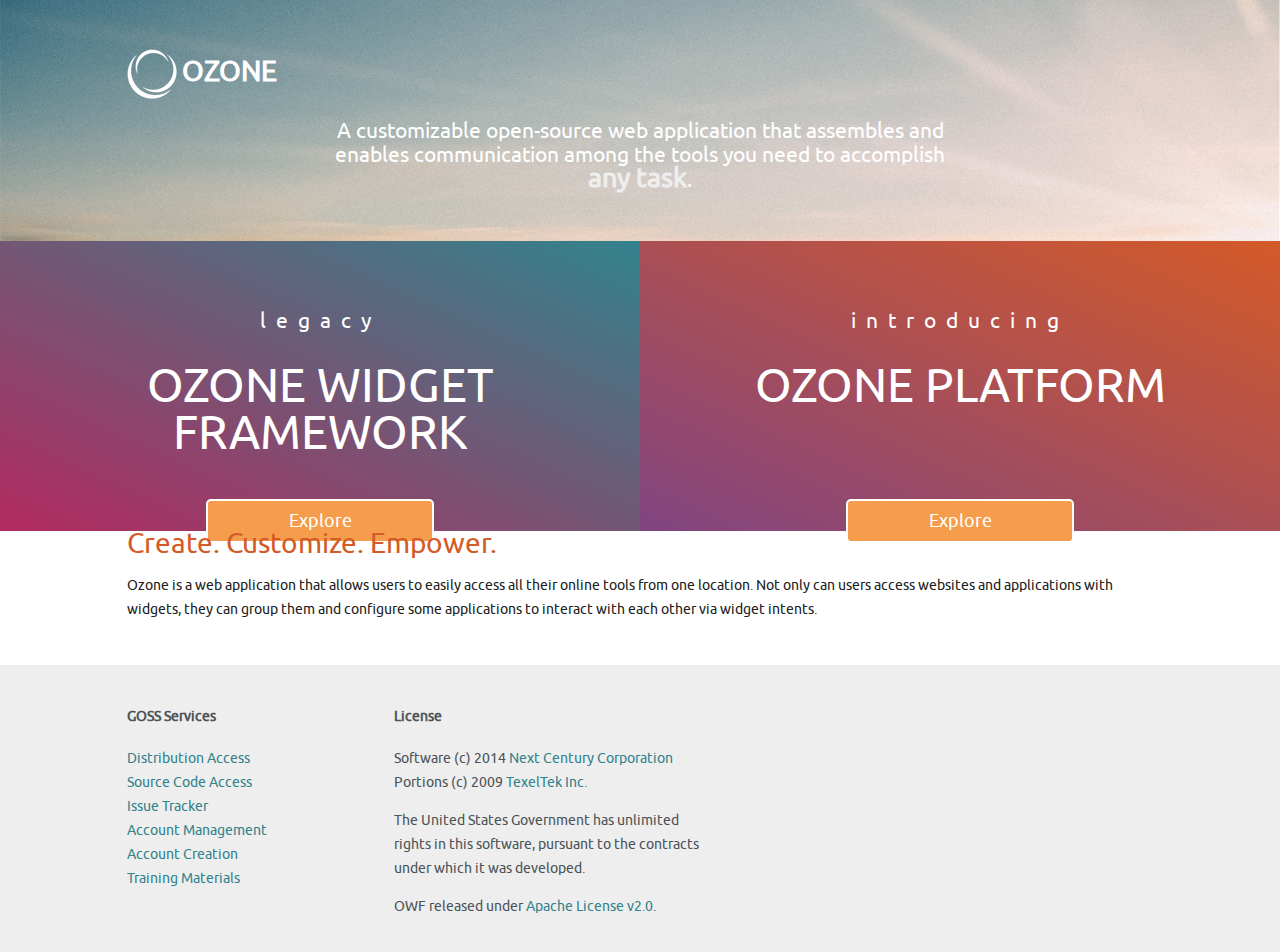
==== index.html @ d190553e "initial redesign commit" ====
<!DOCTYPE html>
<!--[if lt IE 7]>      <html class="no-js lt-ie9 lt-ie8 lt-ie7"> <![endif]-->
<!--[if IE 7]>         <html class="no-js lt-ie9 lt-ie8"> <![endif]-->
<!--[if IE 8]>         <html class="no-js lt-ie9"> <![endif]-->
<!--[if gt IE 8]><!--> <html class="no-js"> <!--<![endif]-->
    <head>
        <meta charset="utf-8">
        <meta http-equiv="X-UA-Compatible" content="IE=edge,chrome=1">
        <title>Ozone</title>
        <meta name="description" content="">
        <meta name="viewport" content="width=device-width, initial-scale=1">

        <link rel="stylesheet" href="css/normalize.min.css" />
        <link rel="stylesheet" href="css/icons.css" />
        <link rel="stylesheet" href="css/main.css" />

        <!--[if lt IE 9]>
            <script src="js/vendor/html5-3.6-respond-1.1.0.min.js"></script>
        <![endif]-->
    </head>
    <body>
        <!--[if lt IE 7]>
            <p class="browsehappy">You are using an <strong>outdated</strong> browser. Please <a href="http://browsehappy.com/">upgrade your browser</a> to improve your experience.</p>
        <![endif]-->

        <div class="header-container bg">
            <header class="wrapper clearfix">
                <h1 class="title"><a href="index.html"><img src="img/logo_o.png" />Ozone</a></h1>
                <h2>A customizable open-source web application that assembles and enables communication among the tools you need to accomplish <b>any task</b>.</h2>
            </header>
        </div>
        
        <div class="section-container two half clearfix">
            <div class="wrapper">
                <h2>Legacy</h2>
                <h1>Ozone Widget Framework</h1>
                <a href="owf.html" class="button">Explore</a>
            </div>
        </div>
        
        <div class="section-container one half clearfix">
            <div class="wrapper">
                <h2>Introducing</h2>
                <h1>Ozone Platform</h1>
                <a href="ozp.html" class="button">Explore</a>
            </div>
        </div>

        <div class="main-container clearfix">
            <div class="main wrapper clearfix">
                <h1>Create. Customize. Empower.</h1>
                <p>Ozone is a web application that allows users to easily access all their online tools from one location. Not only can users access websites and applications with widgets, they can group them and configure some applications to interact with each other via widget intents.</p>
            </div>
        </div>

        <div class="footer-container">
            <footer class="wrapper clearfix">
                <div class="col4">
                    <h4>GOSS Services</h4> 
                    <ul>
                        <li><a href="https://www.owfgoss.org/downloads">Distribution Access</a></li>
                        <li><a href="https://www.owfgoss.org/git">Source Code Access</a></li>
                        <li><a href="https://www.owfgoss.org/jira/">Issue Tracker</a></li>
                        <li><a href="https://www.owfgoss.org/crowd">Account Management</a></li>
                        <li><a href="https://www.owfgoss.org/confluence/display/wdwsignup/Account+Information">Account Creation</a></li>
                        <li><a href="https://www.owfgoss.org/downloads/Training">Training Materials</a></li>
                    </ul>
                </div>
                <div class="col3">
                    <h4>License</h4>
                    <p>Software (c) 2014 <a href="http://www.nextcentury.com/">Next Century Corporation</a>
                    <br />Portions (c) 2009 <a href="http://www.texeltek.com/">TexelTek Inc.</a></p>
                    <p>The United States Government has unlimited rights in this software, pursuant to the contracts under which it was developed.</p>
                    <p>OWF released under <a href="http://www.apache.org/licenses/LICENSE-2.0">Apache License v2.0</a>.</p>
                </div>
            </footer>
        </div>

        <script>window.jQuery || document.write('<script src="js/vendor/jquery-1.11.1.min.js"><\/script>')</script>

        <script src="js/main.js"></script>
    </body>
</html>
---- css/icons.css ----
@font-face {
	font-family: 'icons';
	src: url('fonts/icons.eot');
}
@font-face {
	font-family: 'icons';
	src: url([data-uri]) format('truetype'),
		 url([data-uri]) format('woff');
	font-weight: normal;
	font-style: normal;
}

[class^="icon-"], [class*=" icon-"] {
	font-family: 'icons', Ubuntu, Calibri, sans-serif;
	speak: none;
	font-style: normal;
	font-weight: normal;
	font-variant: normal;
	text-transform: none;
	line-height: 1;

	/* Better Font Rendering =========== */
	-webkit-font-smoothing: antialiased;
	-moz-osx-font-smoothing: grayscale;
}

.icon-type:before {
	content: "\e608";
}
.icon-pencil:before {
	content: "\e609";
}
.icon-bell-filled:before {
	content: "\e600";
}
.icon-home:before {
	content: "\e601";
}
.icon-question:before {
	content: "\e602";
}
.icon-shopping:before {
	content: "\e603";
}
.icon-shopping-settings:before {
	content: "\e604";
}
.icon-wrench:before {
	content: "\e605";
}
.icon-eye:before {
	content: "\e000";
}
.icon-paper-clip:before {
	content: "\e001";
}
.icon-mail:before {
	content: "\e002";
}
.icon-toggle:before {
	content: "\e003";
}
.icon-layout:before {
	content: "\e004";
}
.icon-link:before {
	content: "\e005";
}
.icon-bell:before {
	content: "\e006";
}
.icon-lock:before {
	content: "\e007";
}
.icon-unlock:before {
	content: "\e008";
}
.icon-ribbon:before {
	content: "\e009";
}
.icon-image:before {
	content: "\e010";
}
.icon-signal:before {
	content: "\e011";
}
.icon-target:before {
	content: "\e012";
}
.icon-clipboard:before {
	content: "\e013";
}
.icon-clock:before {
	content: "\e014";
}
.icon-watch:before {
	content: "\e015";
}
.icon-air-play:before {
	content: "\e016";
}
.icon-camera:before {
	content: "\e017";
}
.icon-video:before {
	content: "\e018";
}
.icon-disc:before {
	content: "\e019";
}
.icon-printer:before {
	content: "\e020";
}
.icon-monitor:before {
	content: "\e021";
}
.icon-server:before {
	content: "\e022";
}
.icon-cog:before {
	content: "\e023";
}
.icon-heart:before {
	content: "\e024";
}
.icon-paragraph:before {
	content: "\e025";
}
.icon-align-justify:before {
	content: "\e026";
}
.icon-align-left:before {
	content: "\e027";
}
.icon-align-center:before {
	content: "\e028";
}
.icon-align-right:before {
	content: "\e029";
}
.icon-book:before {
	content: "\e030";
}
.icon-layers:before {
	content: "\e031";
}
.icon-stack:before {
	content: "\e032";
}
.icon-stack-2:before {
	content: "\e033";
}
.icon-paper:before {
	content: "\e034";
}
.icon-paper-stack:before {
	content: "\e035";
}
.icon-search:before {
	content: "\e036";
}
.icon-zoom-in:before {
	content: "\e037";
}
.icon-zoom-out:before {
	content: "\e038";
}
.icon-reply:before {
	content: "\e039";
}
.icon-circle-plus:before {
	content: "\e040";
}
.icon-circle-minus:before {
	content: "\e041";
}
.icon-circle-check:before {
	content: "\e042";
}
.icon-circle-cross:before {
	content: "\e043";
}
.icon-square-plus:before {
	content: "\e044";
}
.icon-square-minus:before {
	content: "\e045";
}
.icon-square-check:before {
	content: "\e046";
}
.icon-square-cross:before {
	content: "\e047";
}
.icon-microphone:before {
	content: "\e048";
}
.icon-record:before {
	content: "\e049";
}
.icon-skip-back:before {
	content: "\e050";
}
.icon-rewind:before {
	content: "\e051";
}
.icon-play:before {
	content: "\e052";
}
.icon-pause:before {
	content: "\e053";
}
.icon-stop:before {
	content: "\e054";
}
.icon-fast-forward:before {
	content: "\e055";
}
.icon-skip-forward:before {
	content: "\e056";
}
.icon-shuffle:before {
	content: "\e057";
}
.icon-repeat:before {
	content: "\e058";
}
.icon-folder:before {
	content: "\e059";
}
.icon-umbrella:before {
	content: "\e060";
}
.icon-moon:before {
	content: "\e061";
}
.icon-thermometer:before {
	content: "\e062";
}
.icon-drop:before {
	content: "\e063";
}
.icon-sun:before {
	content: "\e064";
}
.icon-cloud:before {
	content: "\e065";
}
.icon-cloud-upload:before {
	content: "\e066";
}
.icon-cloud-download:before {
	content: "\e067";
}
.icon-upload:before {
	content: "\e068";
}
.icon-download:before {
	content: "\e069";
}
.icon-location:before {
	content: "\e070";
}
.icon-location-2:before {
	content: "\e071";
}
.icon-map:before {
	content: "\e072";
}
.icon-battery:before {
	content: "\e073";
}
.icon-head:before {
	content: "\e074";
}
.icon-briefcase:before {
	content: "\e075";
}
.icon-speech-bubble:before {
	content: "\e076";
}
.icon-anchor:before {
	content: "\e077";
}
.icon-globe:before {
	content: "\e078";
}
.icon-box:before {
	content: "\e079";
}
.icon-reload:before {
	content: "\e080";
}
.icon-share:before {
	content: "\e081";
}
.icon-marquee:before {
	content: "\e082";
}
.icon-marquee-plus:before {
	content: "\e083";
}
.icon-marquee-minus:before {
	content: "\e084";
}
.icon-tag:before {
	content: "\e085";
}
.icon-power:before {
	content: "\e086";
}
.icon-command:before {
	content: "\e087";
}
.icon-alt:before {
	content: "\e088";
}
.icon-esc:before {
	content: "\e089";
}
.icon-bar-graph:before {
	content: "\e090";
}
.icon-bar-graph-2:before {
	content: "\e091";
}
.icon-pie-graph:before {
	content: "\e092";
}
.icon-star:before {
	content: "\e093";
}
.icon-arrow-left:before {
	content: "\e094";
}
.icon-arrow-right:before {
	content: "\e095";
}
.icon-arrow-up:before {
	content: "\e096";
}
.icon-arrow-down:before {
	content: "\e097";
}
.icon-volume:before {
	content: "\e098";
}
.icon-mute:before {
	content: "\e099";
}
.icon-content-right:before {
	content: "\e100";
}
.icon-content-left:before {
	content: "\e101";
}
.icon-grid:before {
	content: "\e102";
}
.icon-grid-2:before {
	content: "\e103";
}
.icon-columns:before {
	content: "\e104";
}
.icon-loader:before {
	content: "\e105";
}
.icon-bag:before {
	content: "\e106";
}
.icon-ban:before {
	content: "\e107";
}
.icon-flag:before {
	content: "\e108";
}
.icon-trash:before {
	content: "\e109";
}
.icon-expand:before {
	content: "\e110";
}
.icon-contract:before {
	content: "\e111";
}
.icon-maximize:before {
	content: "\e112";
}
.icon-minimize:before {
	content: "\e113";
}
.icon-plus:before {
	content: "\e114";
}
.icon-minus:before {
	content: "\e115";
}
.icon-check:before {
	content: "\e116";
}
.icon-cross:before {
	content: "\e117";
}
.icon-move:before {
	content: "\e118";
}
.icon-delete:before {
	content: "\e119";
}
.icon-menu:before {
	content: "\e120";
}
.icon-archive:before {
	content: "\e121";
}
.icon-inbox:before {
	content: "\e122";
}
.icon-outbox:before {
	content: "\e123";
}
.icon-file:before {
	content: "\e124";
}
.icon-file-add:before {
	content: "\e125";
}
.icon-file-subtract:before {
	content: "\e126";
}
.icon-help:before {
	content: "\e127";
}
.icon-open:before {
	content: "\e128";
}
.icon-ellipsis:before {
	content: "\e129";
}
.icon-caret-down:before {
	content: "\e606";
}
.icon-caret-up:before {
	content: "\e607";
}
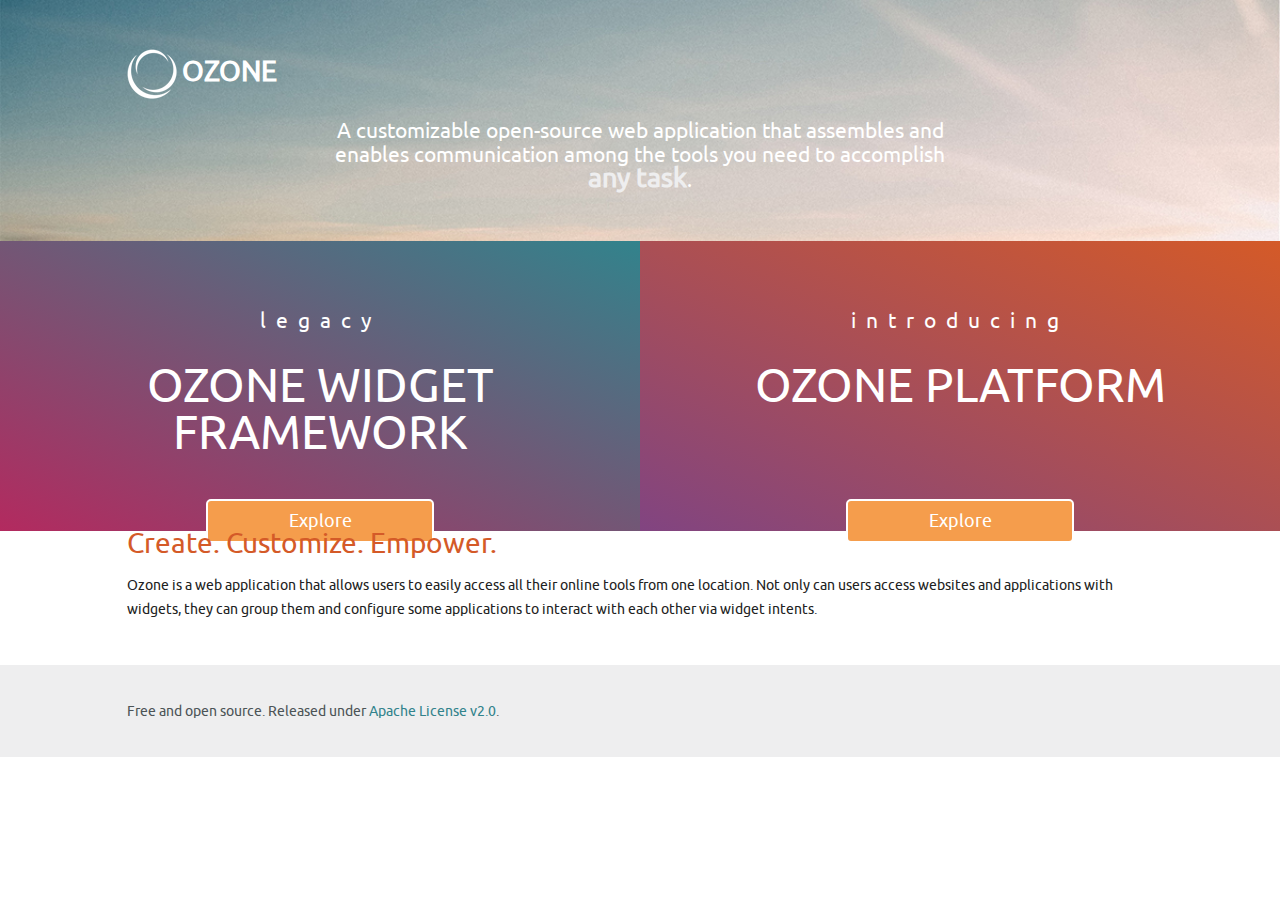
==== commit df17be41: "update licenses in footers" ====
--- a/index.html
+++ b/index.html
@@ -55,24 +55,7 @@
 
         <div class="footer-container">
             <footer class="wrapper clearfix">
-                <div class="col4">
-                    <h4>GOSS Services</h4> 
-                    <ul>
-                        <li><a href="https://www.owfgoss.org/downloads">Distribution Access</a></li>
-                        <li><a href="https://www.owfgoss.org/git">Source Code Access</a></li>
-                        <li><a href="https://www.owfgoss.org/jira/">Issue Tracker</a></li>
-                        <li><a href="https://www.owfgoss.org/crowd">Account Management</a></li>
-                        <li><a href="https://www.owfgoss.org/confluence/display/wdwsignup/Account+Information">Account Creation</a></li>
-                        <li><a href="https://www.owfgoss.org/downloads/Training">Training Materials</a></li>
-                    </ul>
-                </div>
-                <div class="col3">
-                    <h4>License</h4>
-                    <p>Software (c) 2014 <a href="http://www.nextcentury.com/">Next Century Corporation</a>
-                    <br />Portions (c) 2009 <a href="http://www.texeltek.com/">TexelTek Inc.</a></p>
-                    <p>The United States Government has unlimited rights in this software, pursuant to the contracts under which it was developed.</p>
-                    <p>OWF released under <a href="http://www.apache.org/licenses/LICENSE-2.0">Apache License v2.0</a>.</p>
-                </div>
+                <p>Free and open source. Released under <a href="http://www.apache.org/licenses/LICENSE-2.0">Apache License v2.0</a>.</p>
             </footer>
         </div>
 
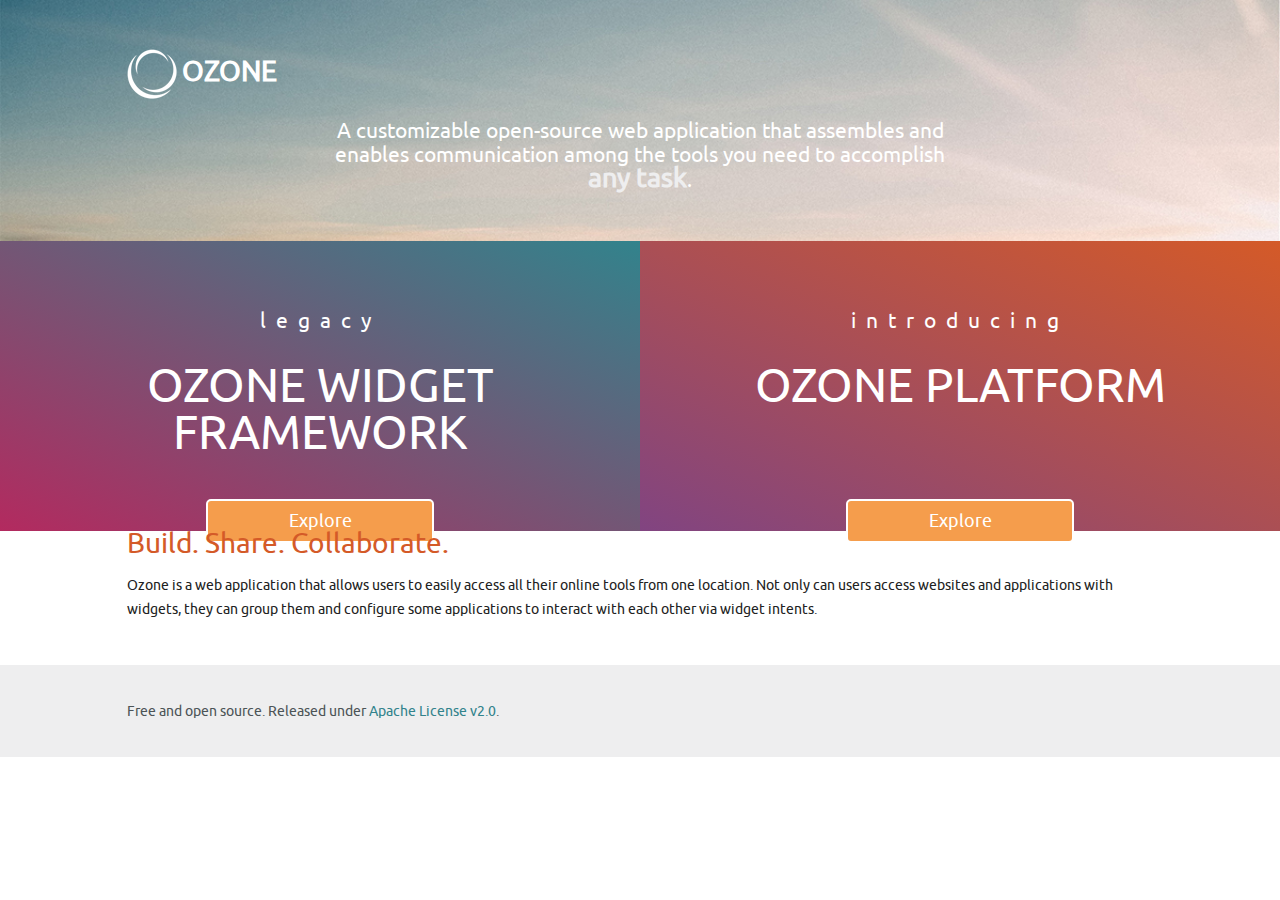
==== commit cc47c1d0: "make text changes given by Andy" ====
--- a/index.html
+++ b/index.html
@@ -48,7 +48,7 @@
 
         <div class="main-container clearfix">
             <div class="main wrapper clearfix">
-                <h1>Create. Customize. Empower.</h1>
+                <h1>Build. Share. Collaborate.</h1>
                 <p>Ozone is a web application that allows users to easily access all their online tools from one location. Not only can users access websites and applications with widgets, they can group them and configure some applications to interact with each other via widget intents.</p>
             </div>
         </div>
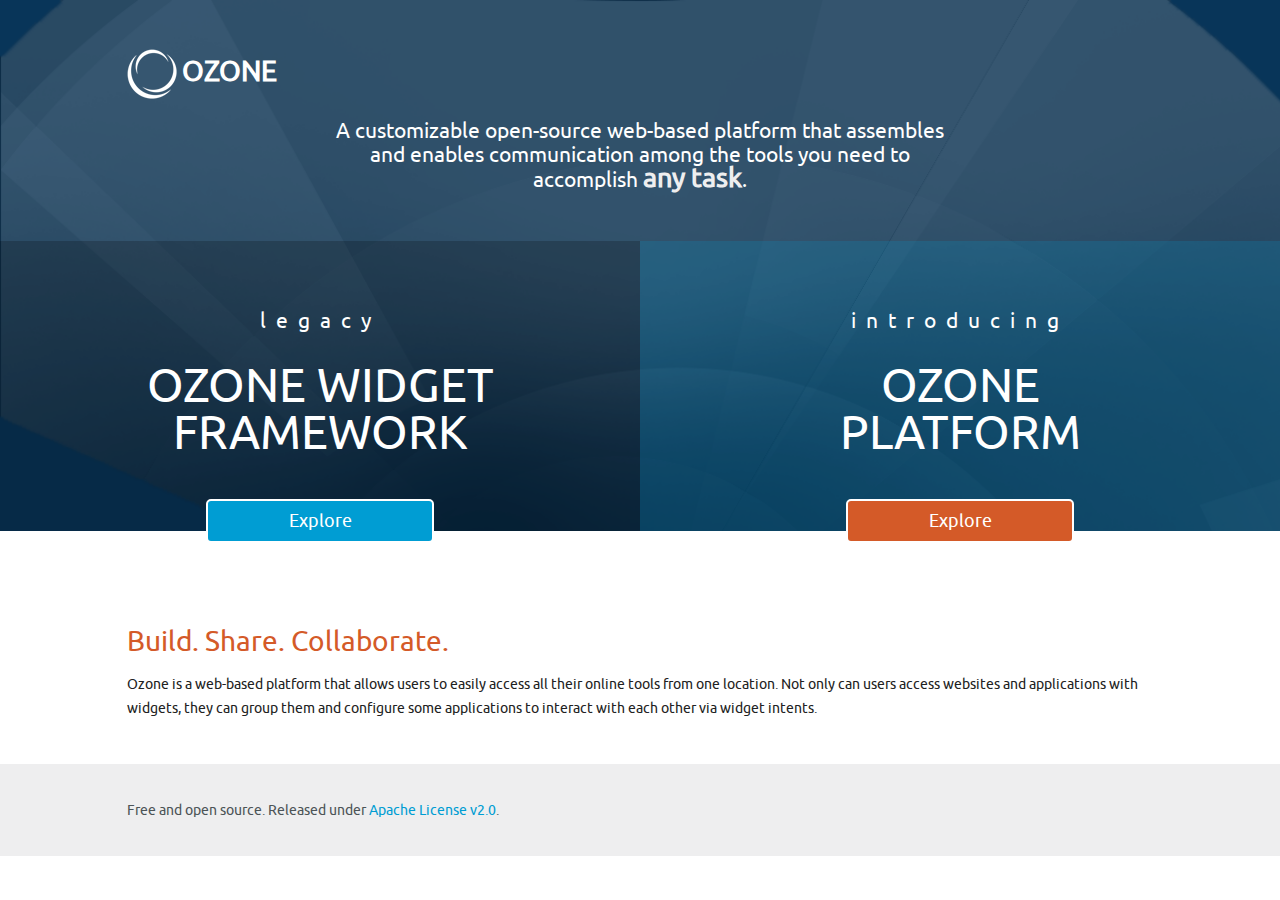
==== commit 0b0aebf3: "refactor with new coloring" ====
--- a/index.html
+++ b/index.html
@@ -23,33 +23,33 @@
             <p class="browsehappy">You are using an <strong>outdated</strong> browser. Please <a href="http://browsehappy.com/">upgrade your browser</a> to improve your experience.</p>
         <![endif]-->
 
-        <div class="header-container bg">
+        <div class="header-container clearfix">
             <header class="wrapper clearfix">
                 <h1 class="title"><a href="index.html"><img src="img/logo_o.png" />Ozone</a></h1>
-                <h2>A customizable open-source web application that assembles and enables communication among the tools you need to accomplish <b>any task</b>.</h2>
+                <h2>A customizable open-source web-based platform that assembles and enables communication among the tools you need to accomplish <b>any task</b>.</h2>
             </header>
-        </div>
         
-        <div class="section-container two half clearfix">
-            <div class="wrapper">
-                <h2>Legacy</h2>
-                <h1>Ozone Widget Framework</h1>
-                <a href="owf.html" class="button">Explore</a>
+            <div class="section-container two half clearfix">
+                <div class="wrapper">
+                    <h2>Legacy</h2>
+                    <h1>Ozone Widget<br />Framework</h1>
+                    <a href="owf.html" class="button">Explore</a>
+                </div>
             </div>
-        </div>
         
-        <div class="section-container one half clearfix">
-            <div class="wrapper">
-                <h2>Introducing</h2>
-                <h1>Ozone Platform</h1>
-                <a href="ozp.html" class="button">Explore</a>
+            <div class="section-container one half clearfix">
+                <div class="wrapper">
+                    <h2>Introducing</h2>
+                    <h1>Ozone<br />Platform</h1>
+                    <a href="ozp.html" class="button">Explore</a>
+                </div>
             </div>
         </div>
 
         <div class="main-container clearfix">
             <div class="main wrapper clearfix">
                 <h1>Build. Share. Collaborate.</h1>
-                <p>Ozone is a web application that allows users to easily access all their online tools from one location. Not only can users access websites and applications with widgets, they can group them and configure some applications to interact with each other via widget intents.</p>
+                <p>Ozone is a web-based platform that allows users to easily access all their online tools from one location. Not only can users access websites and applications with widgets, they can group them and configure some applications to interact with each other via widget intents.</p>
             </div>
         </div>
 
